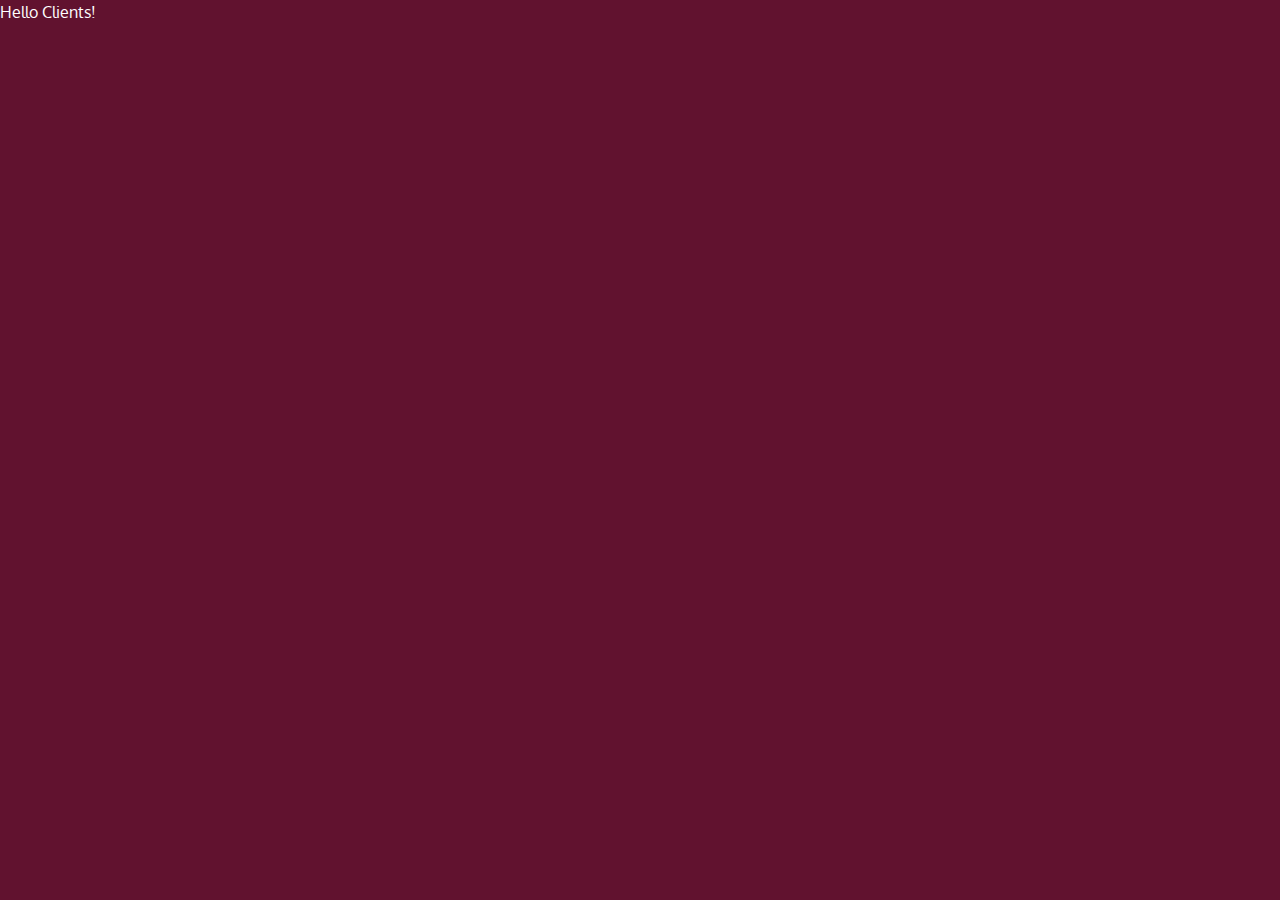
==== index.html @ 1bd2905c "First version" ====
<!DOCTYPE html>
<html>
	<head>
		<meta charset="utf-8">
		<meta name="viewport" content="width=device-width, initial-scale=1">
		<link rel="stylesheet" type="text/css" href="css/bootstrap.min.css">
		<link rel="stylesheet" type="text/css" href="css/style.css">
		<link href="https://fonts.googleapis.com/css2?family=Oxygen&display=swap" rel="stylesheet"> 

		<title>David Chu's China Bistro</title>
	</head>
<body>
	<p>Hello Clients!</p>

</body>
</html>
---- css/style.css ----
body{
	font-size: 16px;
	color: #fff;
	background-color: #61122f;
	font-family: 'Oxygen', sans-serif;
}
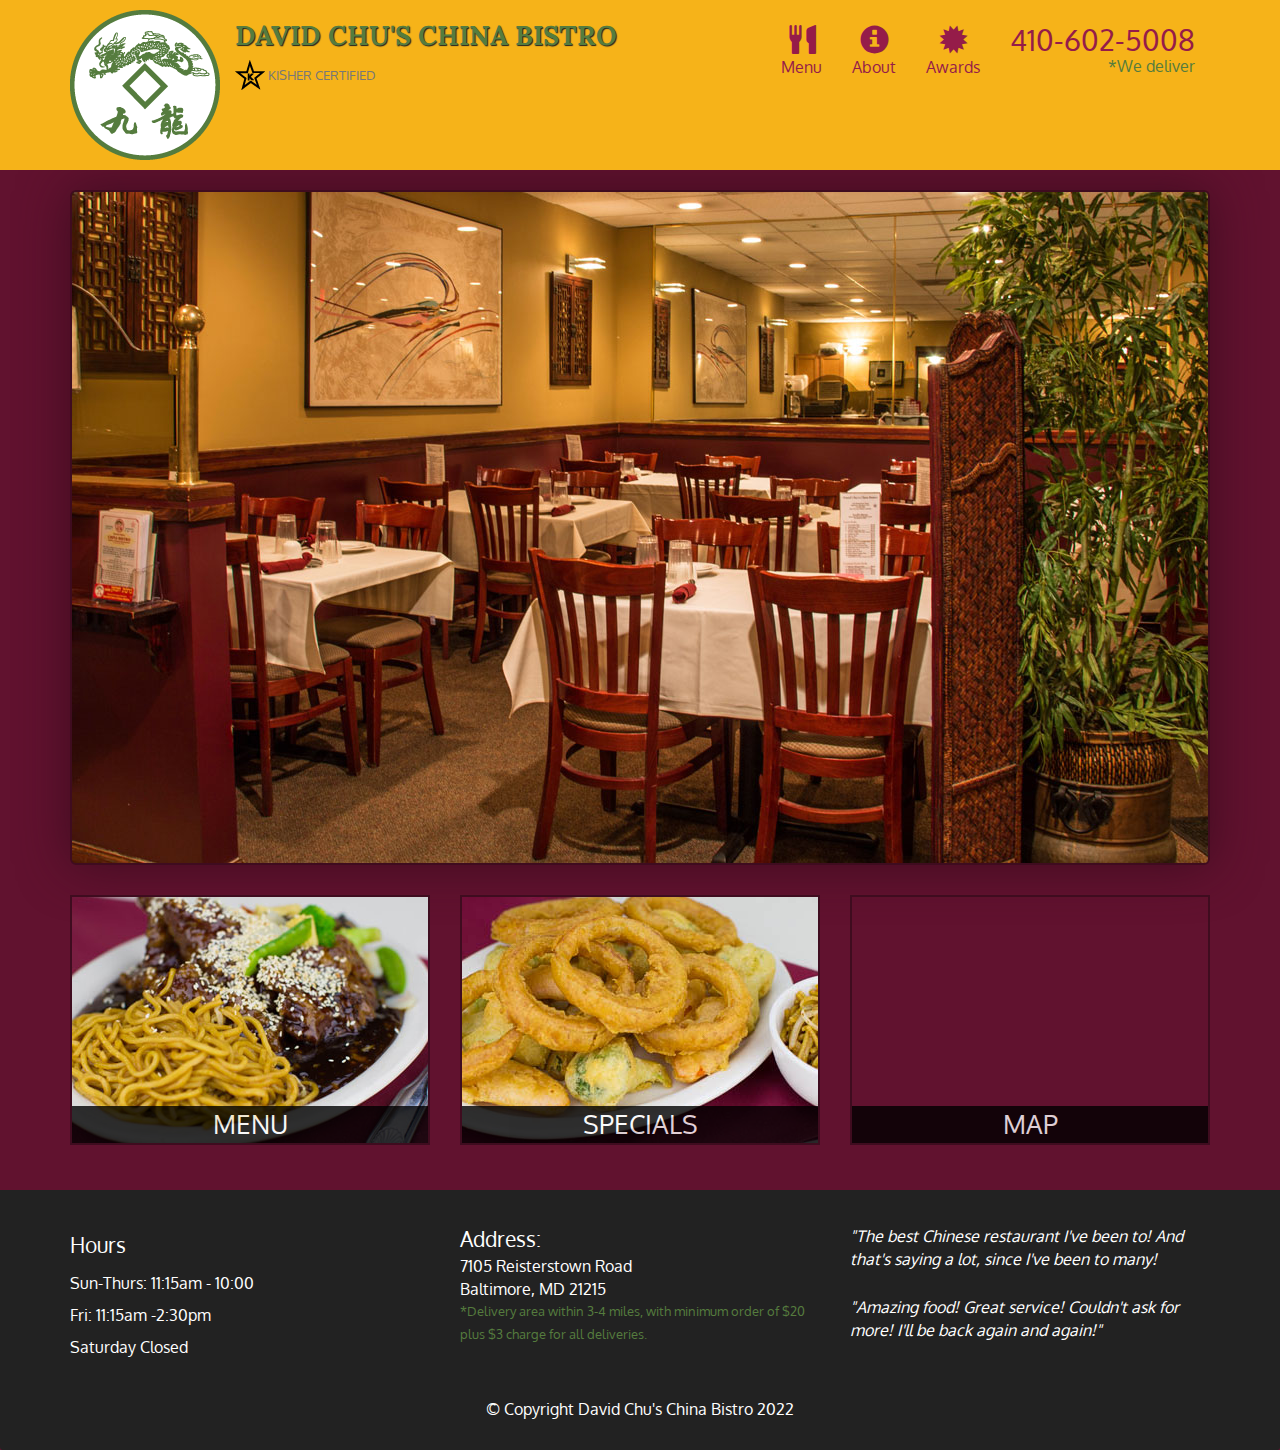
==== commit 9b7b21d1: "Final version" ====
--- a/index.html
+++ b/index.html
@@ -3,14 +3,130 @@
 	<head>
 		<meta charset="utf-8">
 		<meta name="viewport" content="width=device-width, initial-scale=1">
+		<meta http-equiv="X-UA-Compatible" content="IE=edge">
 		<link rel="stylesheet" type="text/css" href="css/bootstrap.min.css">
 		<link rel="stylesheet" type="text/css" href="css/style.css">
 		<link href="https://fonts.googleapis.com/css2?family=Oxygen&display=swap" rel="stylesheet"> 
+		<link href="https://fonts.googleapis.com/css2?family=Lora" rel="stylesheet" type='text/css'>
 
 		<title>David Chu's China Bistro</title>
 	</head>
 <body>
-	<p>Hello Clients!</p>
+	<header>
+		<nav id="header-nav" class="navbar navbar-default">
+			<div class="container">
+				<div class="navbar-header">
+					<a href="index.html" class="pull-left visible-md visible-lg">
+						<div id="logo-img" alt="Logo image"></div>
+					</a>
+					<div class="navbar-brand">
+						<a href="index.html"><h1>David Chu's China Bistro</h1></a>
+						<p>
+							<img src="images/star-k-logo.png" alt="Kosher certification">
+							<span>Kisher Certified</span>
+						</p>
+					</div>
 
+					<button type="button" class="navbar-toggle collapsed" data-toggle="collapse" data-target="#collapsable-nav" aria-expanded="false">
+						<span class="sr-only">Toggle navigation</span>
+						<span class="icon-bar"></span>
+						<span class="icon-bar"></span>
+						<span class="icon-bar"></span>
+					</button>
+				</div>
+				<div id="collapsable-nav" class="collapse navbar-collapse">
+					<ul id="nav-list" class="nav navbar-nav navbar-right">
+						<li class="visible-xs active">
+							<a href="index.html">
+								<span class="glyphicon glyphicon-home"></span><br class="hidden-xs">Home</a>
+						</li>
+						<li>
+							<a href="menu-categories.html">
+								<span class="glyphicon glyphicon-cutlery"></span><br class="hidden-xs">Menu</a>
+						</li>
+						<li>
+							<a href="#">
+								<span class="glyphicon glyphicon-info-sign"></span><br class="hidden-xs">About</a>
+						</li>
+						<li>
+							<a href="#">
+								<span class="glyphicon glyphicon-certificate"></span><br class="hidden-xs">Awards</a>
+						</li>
+						<li id="phone" class="hidden-xs">
+							<a href="tel:410-602-5008">
+								<span>410-602-5008</span></a><div>*We deliver</div>
+						</li>
+					</ul>
+				</div>
+
+			</div>
+		</nav>
+	</header>
+	<div id="call-btn" class="visible-xs">
+		<a class="btn" href="tel:410-602-5008">
+    	<span class="glyphicon glyphicon-earphone"></span>
+    	410-602-5008
+    	</a>
+    </div>
+    <div id="xs-deliver" class="text-center visible-xs">* We Deliver</div>
+
+
+    <!-- MAIN CONTENT -->
+
+    <div id="main-content" class="container">
+    	<div class="jumbotron">
+  			<img src="images/jumbotron_768.jpg" alt="Picture of restaurant" class="img-responsive visible-xs">
+  		</div>
+  		<div id="home-tiles" class="row">
+	  		<div class="col-md-4 col-sm-6 col-xs-12">
+	  			<a href="menu-categories.html"><div id="menu-tile"><span>menu</span></div></a>
+	  		</div>
+	  		<div class="col-md-4 col-sm-6 col-xs-12">
+	  			<a href="single-categories.html"><div id="specials-tile"><span>specials</span></div></a>
+	  		</div>
+	  		<div class="col-md-4 col-sm-12 col-xs-12">
+	  			<a href="https://goo.gl/maps/132z5VVwY8wGh4LX9" target="_blank">
+	  				<div id="map-tile">
+	  					<iframe src="https://www.google.com/maps/embed?pb=!1m14!1m8!1m3!1d1985.7665353833136!2d-76.71261595521898!3d39.363874841302405!3m2!1i1024!2i768!4f13.1!3m3!1m2!1s0x0%3A0xab20a0e99daa17ea!2sDavid%20Chu&#39;s%20China%20Bistro!5e0!3m2!1sfr!2sfr!4v1667416612440!5m2!1sfr!2sfr" width="100%" height="250" style="border:0;" allowfullscreen="" loading="lazy" referrerpolicy="no-referrer-when-downgrade"></iframe>
+	  					<span>map</span>
+	  				</div>
+	  			</a>
+	  		</div>
+	  	</div> <!-- End of #home-tiles -->
+	</div> <!-- End of #main-content -->
+
+	<!-- FOOTER -->
+	<footer class="panel-footer">
+		<div class="container">
+			<div class="row">
+				<section id="hours" class="col-sm-4">
+					<span>Hours</span><br>
+					Sun-Thurs: 11:15am - 10:00<br>
+					Fri: 11:15am -2:30pm<br>
+					Saturday Closed
+					<hr class="visible-xs">
+				</section>
+				<section id="address" class="col-sm-4">
+					<span>Address:</span><br>
+					7105 Reisterstown Road<br>
+					Baltimore, MD 21215
+					<p>*Delivery area within 3-4 miles, with minimum order of $20 plus $3 charge for all deliveries.</p>
+					<hr class="visible-xs">
+				</section>
+				<section id="testimonials" class="col-sm-4">
+					<p>"The best Chinese restaurant I've been to! And that's saying a lot, since I've been to many!</p>
+					<p>"Amazing food! Great service! Couldn't ask for more! I'll be back again and again!"</p>
+				</section>
+			</div>
+			<div class="text-center">&copy; Copyright David Chu's China Bistro 2022</div>
+		</div>
+	</footer>
+
+
+
+	<!-- jQuery (Bootstrap JS plugins depend on it) -->
+  <script src="js/jquery-2.1.4.min.js"></script>
+  <script src="js/bootstrap.min.js"></script>
+  <script src="js/script.js"></script>
 </body>
 </html>